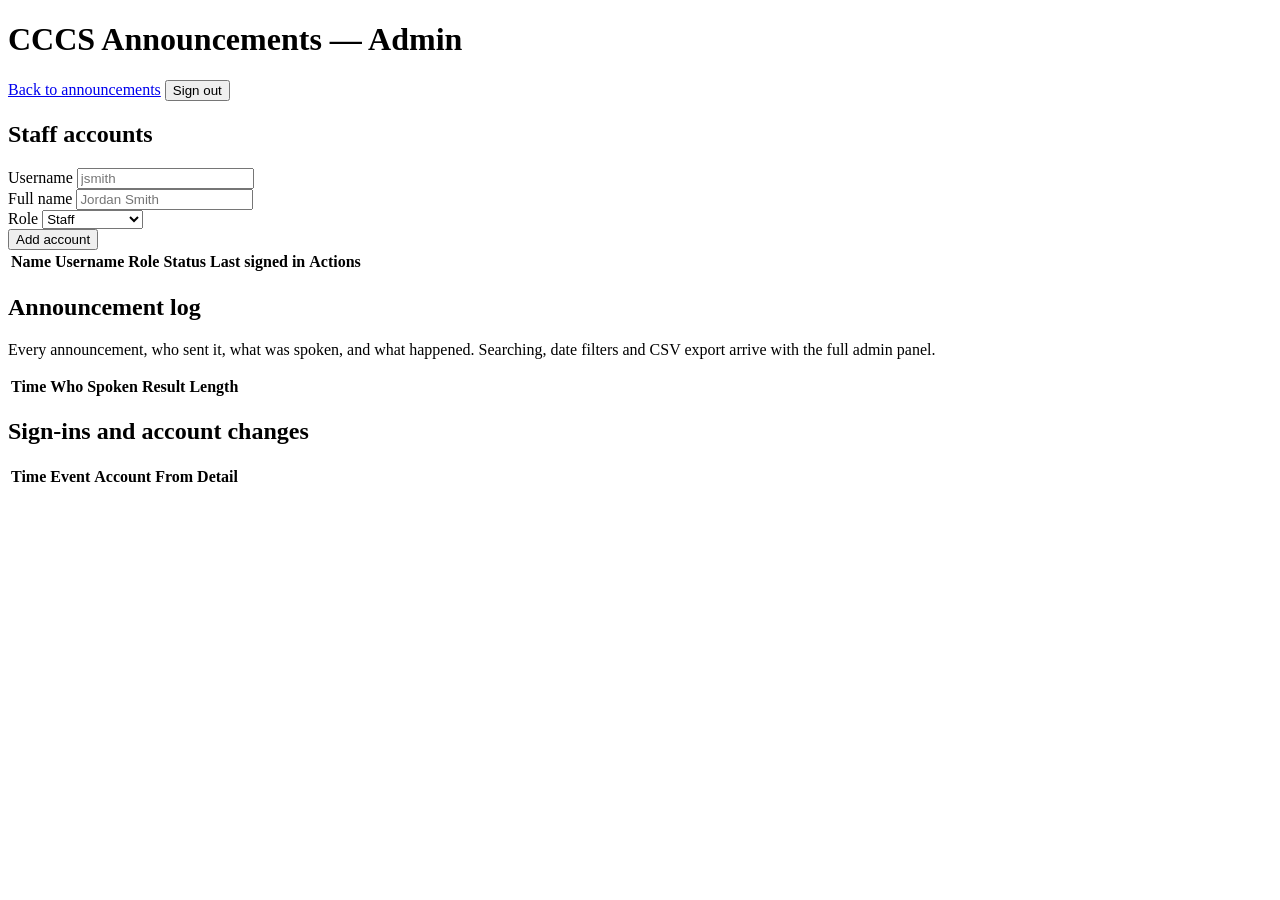
==== app/static/admin.html @ dba7b943 "CCCS PA announcer: text-to-speech announcements over the school PA A staff member types an announcem" ====
<!DOCTYPE html>
<html lang="en">
<head>
<meta charset="utf-8">
<meta name="viewport" content="width=device-width, initial-scale=1">
<title>Admin — CCCS Announcements</title>
<link rel="stylesheet" href="/static/styles.css?v=__VERSION__">
</head>
<body>

<div class="stickytop">
<header class="topbar">
  <h1 class="topbar__title">CCCS Announcements — Admin</h1>
  <div class="who">
    <span class="who__name" id="who-name"></span>
    <a class="who__link" href="/">Back to announcements</a>
    <button type="button" class="who__link" id="signout">Sign out</button>
  </div>
</header>

<div class="banner banner--error" id="banner" role="alert" hidden>
  <span class="banner__text" id="banner-text"></span>
</div>
</div>

<main class="layout layout--single">

  <!-- ------------------------------------------------------------------ -->
  <section class="card" aria-labelledby="accounts-heading">
    <h2 id="accounts-heading" class="card__heading">Staff accounts</h2>

    <form id="add-form" class="inline-form" novalidate>
      <div>
        <label class="field__label" for="new-username">Username</label>
        <input class="field__input field__input--line" id="new-username" type="text"
               autocapitalize="none" autocorrect="off" spellcheck="false"
               placeholder="jsmith" required>
      </div>
      <div>
        <label class="field__label" for="new-name">Full name</label>
        <input class="field__input field__input--line" id="new-name" type="text"
               placeholder="Jordan Smith" required>
      </div>
      <div>
        <label class="field__label" for="new-role">Role</label>
        <select class="field__select" id="new-role">
          <option value="staff" selected>Staff</option>
          <option value="admin">Administrator</option>
        </select>
      </div>
      <div>
        <button type="submit" class="btn btn--send btn--small" id="add-user">Add account</button>
      </div>
    </form>

    <!-- A new or reset password is shown once, here, and never again. -->
    <div class="reveal" id="reveal" hidden>
      <p><strong id="reveal-who"></strong> can sign in with this password:</p>
      <p class="reveal__password" id="reveal-password"></p>
      <p>Write it down or hand it over now — it is not stored anywhere you can
         read it, and it cannot be shown again. They will be asked to choose
         their own password when they first sign in.</p>
      <button type="button" class="btn btn--quiet btn--small" id="reveal-done">Done</button>
    </div>

    <div class="table-wrap">
      <table class="grid" id="users">
        <thead>
          <tr>
            <th scope="col">Name</th>
            <th scope="col">Username</th>
            <th scope="col">Role</th>
            <th scope="col">Status</th>
            <th scope="col">Last signed in</th>
            <th scope="col">Actions</th>
          </tr>
        </thead>
        <tbody id="users-body"></tbody>
      </table>
    </div>
  </section>

  <!-- ------------------------------------------------------------------ -->
  <section class="card" aria-labelledby="log-heading">
    <h2 id="log-heading" class="card__heading">Announcement log</h2>
    <p class="notice" style="margin-top:0;border:0;padding-top:0">
      Every announcement, who sent it, what was spoken, and what happened.
      Searching, date filters and CSV export arrive with the full admin panel.
    </p>
    <div class="table-wrap">
      <table class="grid" id="log">
        <thead>
          <tr>
            <th scope="col">Time</th>
            <th scope="col">Who</th>
            <th scope="col">Spoken</th>
            <th scope="col">Result</th>
            <th scope="col">Length</th>
          </tr>
        </thead>
        <tbody id="log-body"></tbody>
      </table>
    </div>
  </section>

  <!-- ------------------------------------------------------------------ -->
  <section class="card" aria-labelledby="security-heading">
    <h2 id="security-heading" class="card__heading">Sign-ins and account changes</h2>
    <div class="table-wrap">
      <table class="grid" id="events">
        <thead>
          <tr>
            <th scope="col">Time</th>
            <th scope="col">Event</th>
            <th scope="col">Account</th>
            <th scope="col">From</th>
            <th scope="col">Detail</th>
          </tr>
        </thead>
        <tbody id="events-body"></tbody>
      </table>
    </div>
  </section>

</main>

<script src="/static/admin.js?v=__VERSION__"></script>
</body>
</html>
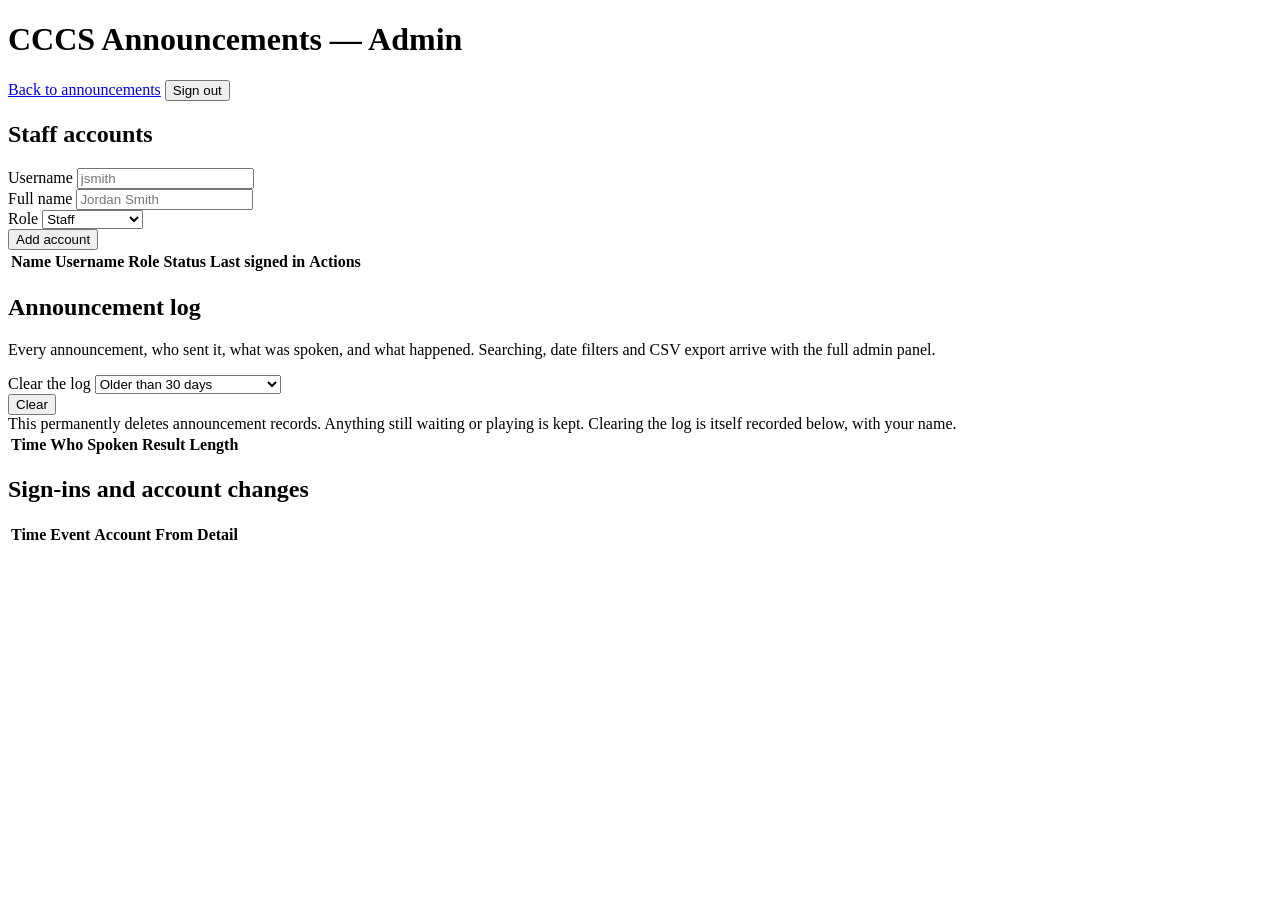
==== commit f35139df: "Two ways to clear the recently-played list, for two different jobs Asked for a way to clear the list" ====
--- a/app/static/admin.html
+++ b/app/static/admin.html
@@ -87,6 +87,27 @@
       Every announcement, who sent it, what was spoken, and what happened.
       Searching, date filters and CSV export arrive with the full admin panel.
     </p>
+    <div class="inline-form">
+      <div>
+        <label class="field__label" for="purge-range">Clear the log</label>
+        <select class="field__select" id="purge-range">
+          <option value="30">Older than 30 days</option>
+          <option value="7">Older than 7 days</option>
+          <option value="0">Everything that has finished</option>
+        </select>
+      </div>
+      <div>
+        <button type="button" class="btn btn--stop btn--small" id="purge">Clear</button>
+      </div>
+      <div style="flex: 2 1 100%">
+        <p class="field__hint" style="margin:0">
+          This permanently deletes announcement records. Anything still waiting
+          or playing is kept. Clearing the log is itself recorded below, with
+          your name.
+        </p>
+      </div>
+    </div>
+
     <div class="table-wrap">
       <table class="grid" id="log">
         <thead>
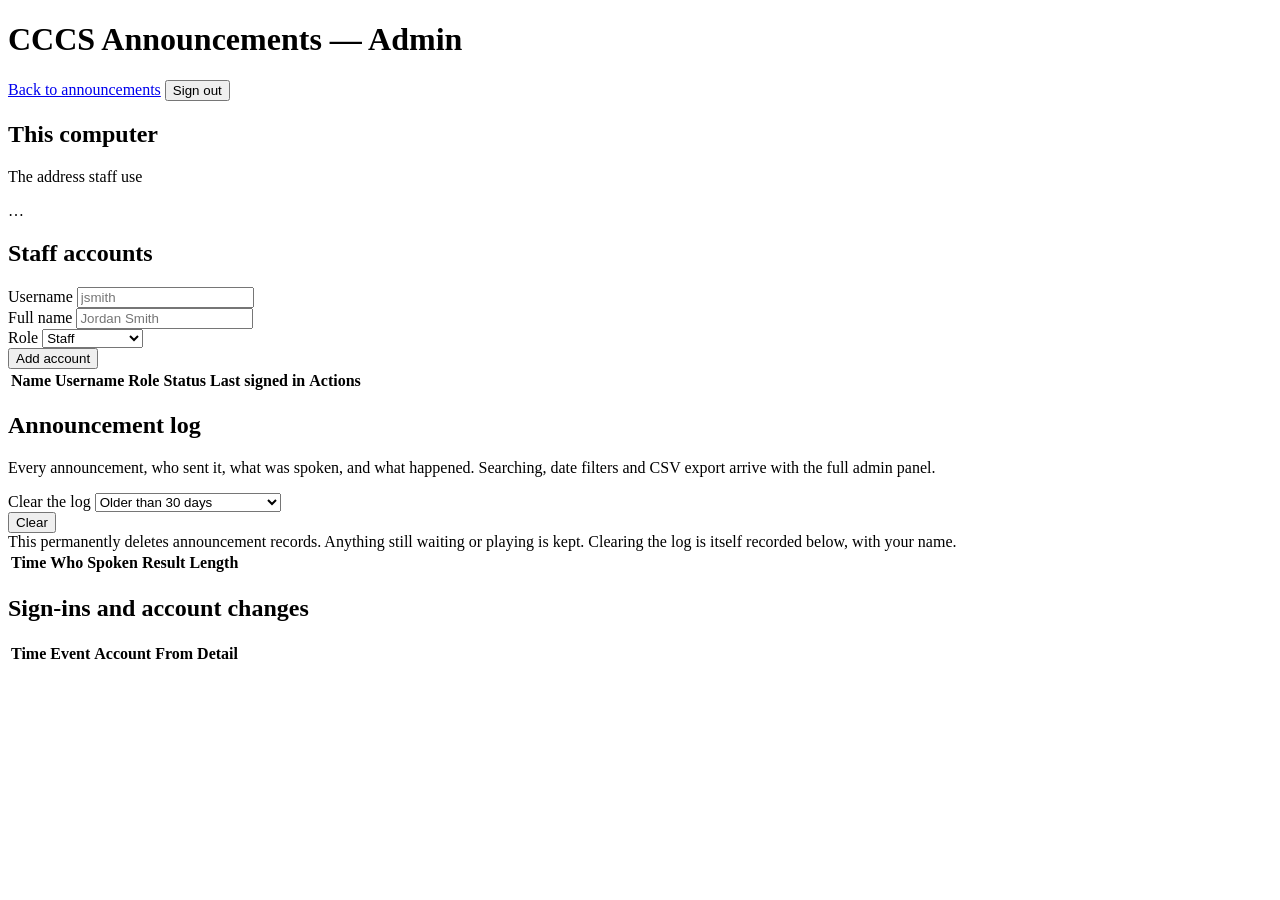
==== commit 7303ba1a: "Show the address on the admin dashboard, and say it over the PA until setup Two requests, one easy a" ====
--- a/app/static/admin.html
+++ b/app/static/admin.html
@@ -24,6 +24,16 @@
 </div>
 
 <main class="layout layout--single">
+
+  <!-- ------------------------------------------------------------------ -->
+  <section class="card" aria-labelledby="system-heading">
+    <h2 id="system-heading" class="card__heading">This computer</h2>
+
+    <p class="field__label" style="margin-bottom:2px">The address staff use</p>
+    <p class="bigaddress" id="staff-url">&hellip;</p>
+
+    <dl class="factlist" id="facts"></dl>
+  </section>
 
   <!-- ------------------------------------------------------------------ -->
   <section class="card" aria-labelledby="accounts-heading">
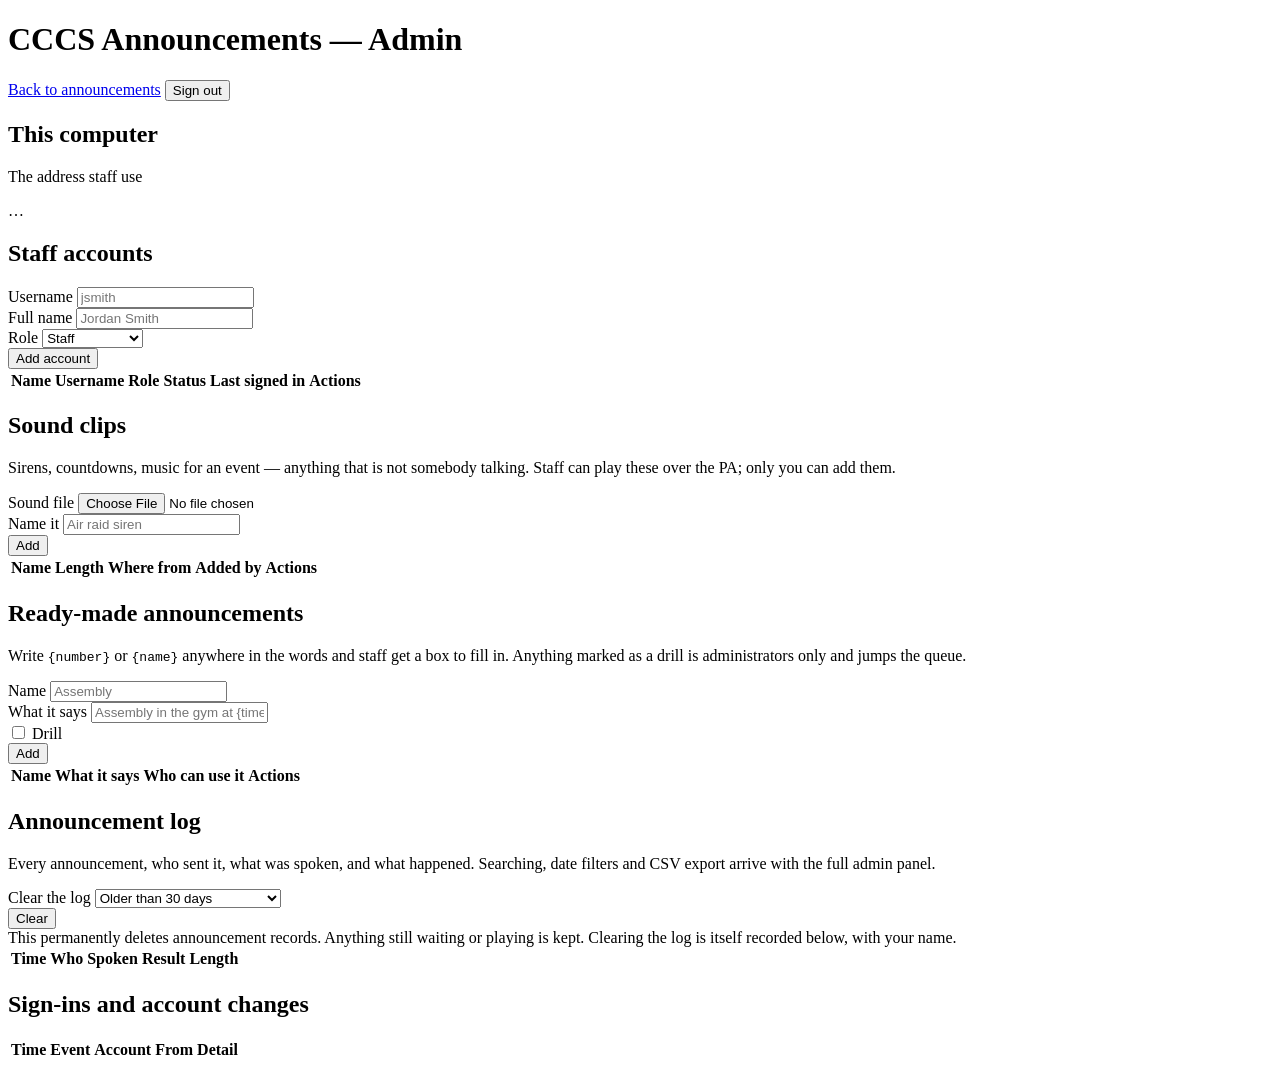
==== commit abdf0015: "Ready-made announcements with drills, and sound clips PRESETS. A row of buttons above the typing box" ====
--- a/app/static/admin.html
+++ b/app/static/admin.html
@@ -91,6 +91,114 @@
   </section>
 
   <!-- ------------------------------------------------------------------ -->
+  <section class="card" aria-labelledby="sounds-heading">
+    <h2 id="sounds-heading" class="card__heading">Sound clips</h2>
+    <p class="notice" style="margin-top:0;border:0;padding-top:0">
+      Sirens, countdowns, music for an event — anything that is not somebody
+      talking. Staff can play these over the PA; only you can add them.
+      <span id="sound-limits"></span>
+    </p>
+
+    <form id="sound-upload" class="inline-form" novalidate>
+      <div>
+        <label class="field__label" for="sound-file">Sound file</label>
+        <input class="field__input field__input--line" id="sound-file" type="file"
+               accept="audio/*">
+      </div>
+      <div>
+        <label class="field__label" for="sound-title">Name it</label>
+        <input class="field__input field__input--line" id="sound-title" type="text"
+               placeholder="Air raid siren">
+      </div>
+      <div>
+        <button type="submit" class="btn btn--send btn--small" id="sound-add">Add</button>
+      </div>
+    </form>
+
+    <form id="sound-link-form" class="inline-form" novalidate hidden>
+      <div style="flex: 2 1 320px">
+        <label class="field__label" for="sound-url">…or fetch the sound from a link</label>
+        <input class="field__input field__input--line" id="sound-url" type="url"
+               placeholder="https://…">
+      </div>
+      <div>
+        <button type="submit" class="btn btn--quiet btn--small" id="sound-fetch">Fetch</button>
+      </div>
+      <div style="flex: 2 1 100%">
+        <p class="field__hint" style="margin:0">
+          Only the sound is kept; there is no video. Check that whatever you
+          fetch is something the school is allowed to play, and that fetching
+          it is allowed by the site you are taking it from.
+        </p>
+      </div>
+    </form>
+
+    <p class="field__hint" id="sound-link-unavailable" hidden>
+      This computer cannot fetch sound from links — that needs yt-dlp and
+      ffmpeg installed. Upload a WAV or MP3 instead.
+    </p>
+
+    <div class="table-wrap">
+      <table class="grid" id="sounds">
+        <thead>
+          <tr>
+            <th scope="col">Name</th>
+            <th scope="col">Length</th>
+            <th scope="col">Where from</th>
+            <th scope="col">Added by</th>
+            <th scope="col">Actions</th>
+          </tr>
+        </thead>
+        <tbody id="sounds-body"></tbody>
+      </table>
+    </div>
+  </section>
+
+  <!-- ------------------------------------------------------------------ -->
+  <section class="card" aria-labelledby="presets-heading">
+    <h2 id="presets-heading" class="card__heading">Ready-made announcements</h2>
+    <p class="notice" style="margin-top:0;border:0;padding-top:0">
+      Write <code>{number}</code> or <code>{name}</code> anywhere in the words
+      and staff get a box to fill in. Anything marked as a drill is
+      administrators only and jumps the queue.
+    </p>
+
+    <form id="preset-form" class="inline-form" novalidate>
+      <div>
+        <label class="field__label" for="preset-title">Name</label>
+        <input class="field__input field__input--line" id="preset-title" type="text"
+               placeholder="Assembly">
+      </div>
+      <div style="flex: 3 1 340px">
+        <label class="field__label" for="preset-body">What it says</label>
+        <input class="field__input field__input--line" id="preset-body" type="text"
+               placeholder="Assembly in the gym at {time}.">
+      </div>
+      <div class="options__item options__item--check">
+        <input type="checkbox" id="preset-drill" class="field__check">
+        <label class="field__label field__label--inline" for="preset-drill">Drill</label>
+      </div>
+      <div>
+        <button type="submit" class="btn btn--send btn--small" id="preset-add">Add</button>
+      </div>
+    </form>
+
+    <div class="table-wrap">
+      <table class="grid" id="presets">
+        <thead>
+          <tr>
+            <th scope="col">Name</th>
+            <th scope="col">What it says</th>
+            <th scope="col">Who can use it</th>
+            <th scope="col">Actions</th>
+          </tr>
+        </thead>
+        <tbody id="presets-body"></tbody>
+      </table>
+    </div>
+  </section>
+
+  <!-- ------------------------------------------------------------------ -->
   <section class="card" aria-labelledby="log-heading">
     <h2 id="log-heading" class="card__heading">Announcement log</h2>
     <p class="notice" style="margin-top:0;border:0;padding-top:0">
